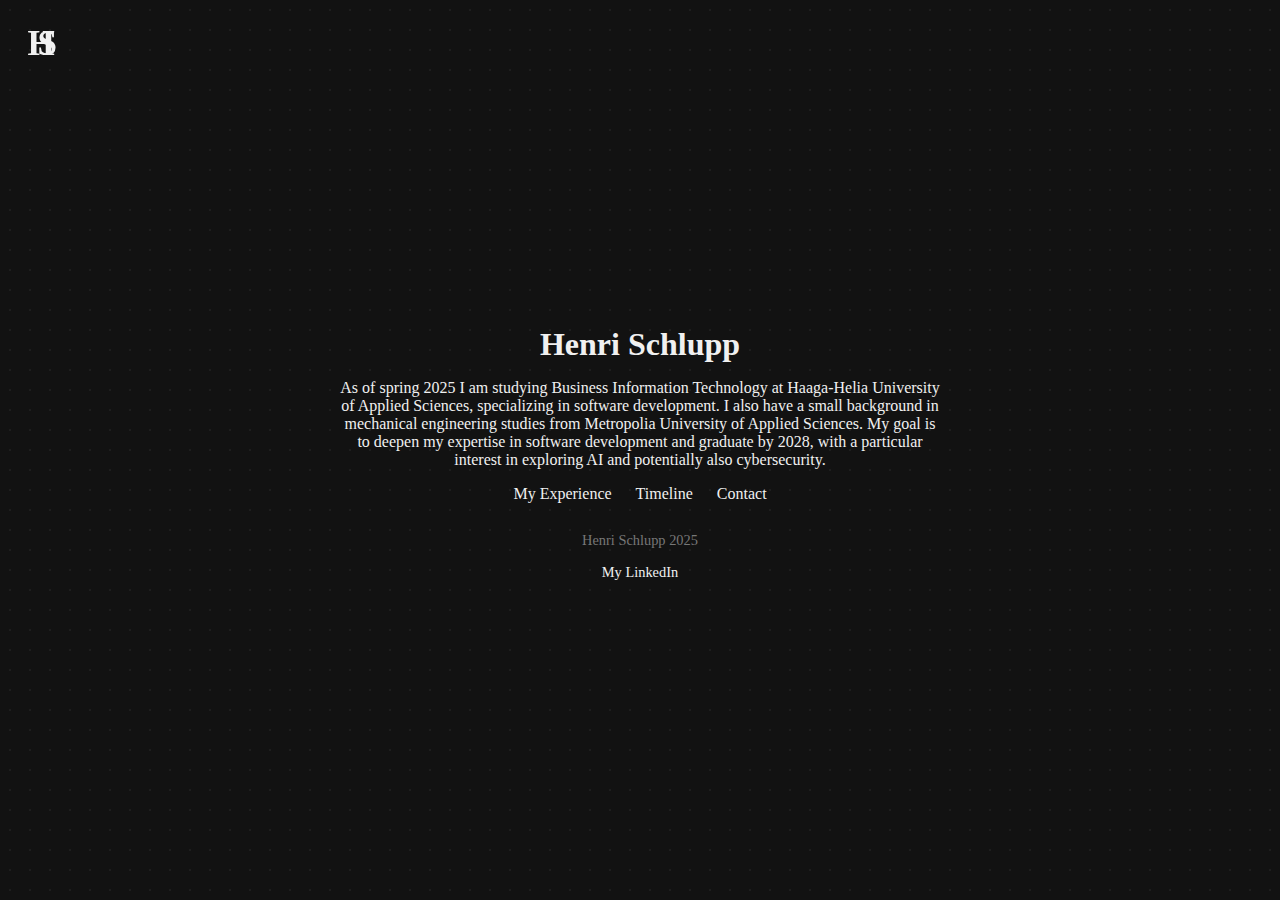
==== index.html @ 87a65edb "Update and rename WEBHOME.html to index.html" ====
<!DOCTYPE html>
<html lang="en">
<head>
  <meta charset="UTF-8" />
  <meta name="viewport" content="width=device-width, initial-scale=1.0"/>
  <title>Henri Schlupp</title>
  <style>
    html, body {
      margin: 0;
      padding: 0;
      height: 100%;
      background-color: #121212;
      background-image: radial-gradient(circle, #1e1e1e 1px, transparent 1px);
      background-size: 20px 20px;
      font-family: Georgia, serif;
      color: #f0f0f0;
      display: flex;
      align-items: center;
      justify-content: center;
      text-align: center;
      position: relative;
    }

    a {
      text-decoration: none;
      color: #f0f0f0;
      transition: color 0.3s ease;
    }

    a:hover {
      color: #bbbbbb;
    }

    .logo {
      position: fixed;
      top: 20px;
      left: 20px;
      width: 50px;
      height: 50px;
    }

    .logo svg {
      width: 100%;
      height: 100%;
      fill: #f0f0f0;
    }

    main {
      max-width: 600px;
    }

    h1 {
      font-size: 2em;
      margin-bottom: 0.5em;
    }

    nav a {
      display: inline-block;
      margin: 0 10px;
      text-decoration: none;
      color: #f0f0f0;
      font-size: 1em;
      transition: color 0.3s ease;
    }

    nav a:hover {
      color: #bbbbbb;
    }

    footer {
      margin-top: 2em;
      font-size: 0.9em;
      color: #777;
    }
  </style>
</head>
<body>
  <!-- Logo -->
  <div class="logo">
    <svg viewBox="0 0 100 100" xmlns="http://www.w3.org/2000/svg">
      <text x="15" y="70" font-family="Georgia, serif" font-size="70" font-weight="bold">H</text>
      <text x="35" y="70" font-family="Georgia, serif" font-size="70" font-weight="bold">S</text>
    </svg>
  </div>

  <main>
    <h1>Henri Schlupp</h1>
    <p>As of spring 2025 I am studying Business Information Technology at Haaga-Helia University of Applied Sciences, specializing in software development. I also have a small background in mechanical engineering studies from Metropolia University of Applied Sciences. My goal is to deepen my expertise in software development and graduate by 2028, with a particular interest in exploring AI and potentially also cybersecurity.</p>
    <nav>
      <a href="#about">My Experience</a>
      <a href="#projects">Timeline</a>
      <a href="#contact">Contact</a>
    </nav>
    <footer>
      <p>Henri Schlupp 2025</p>
      <p>
        <a href="https://www.linkedin.com/in/henrischlupp/" target="_blank" style="color: #f0f0f0; text-decoration: none;">My LinkedIn</a>
      </p>
    </footer>
  </main>
</body>
</html>
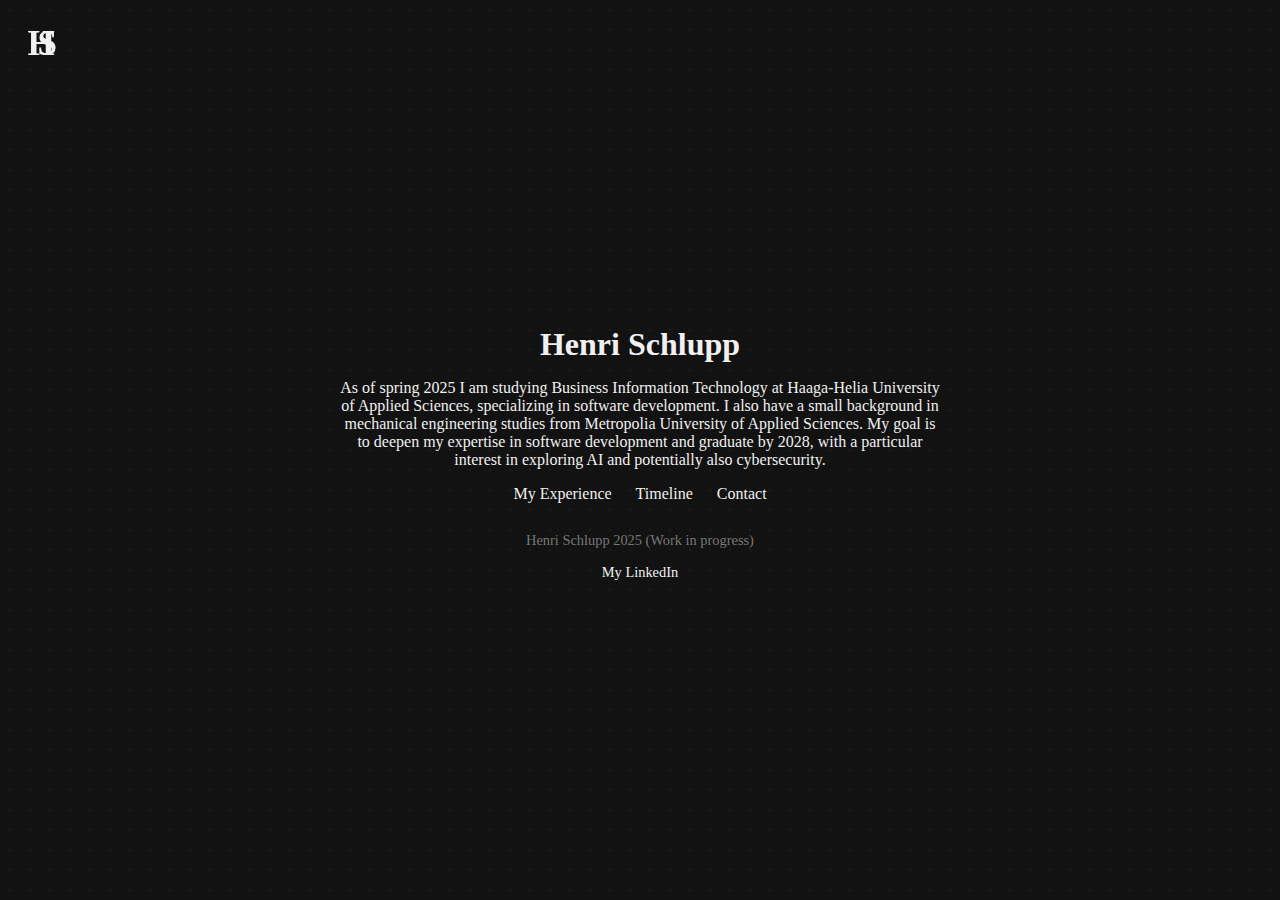
==== commit 0d648614: "trigger redeploy" ====
--- a/index.html
+++ b/index.html
@@ -92,7 +92,7 @@
       <a href="#contact">Contact</a>
     </nav>
     <footer>
-      <p>Henri Schlupp 2025</p>
+      <p>Henri Schlupp 2025 (Work in progress)</p>
       <p>
         <a href="https://www.linkedin.com/in/henrischlupp/" target="_blank" style="color: #f0f0f0; text-decoration: none;">My LinkedIn</a>
       </p>
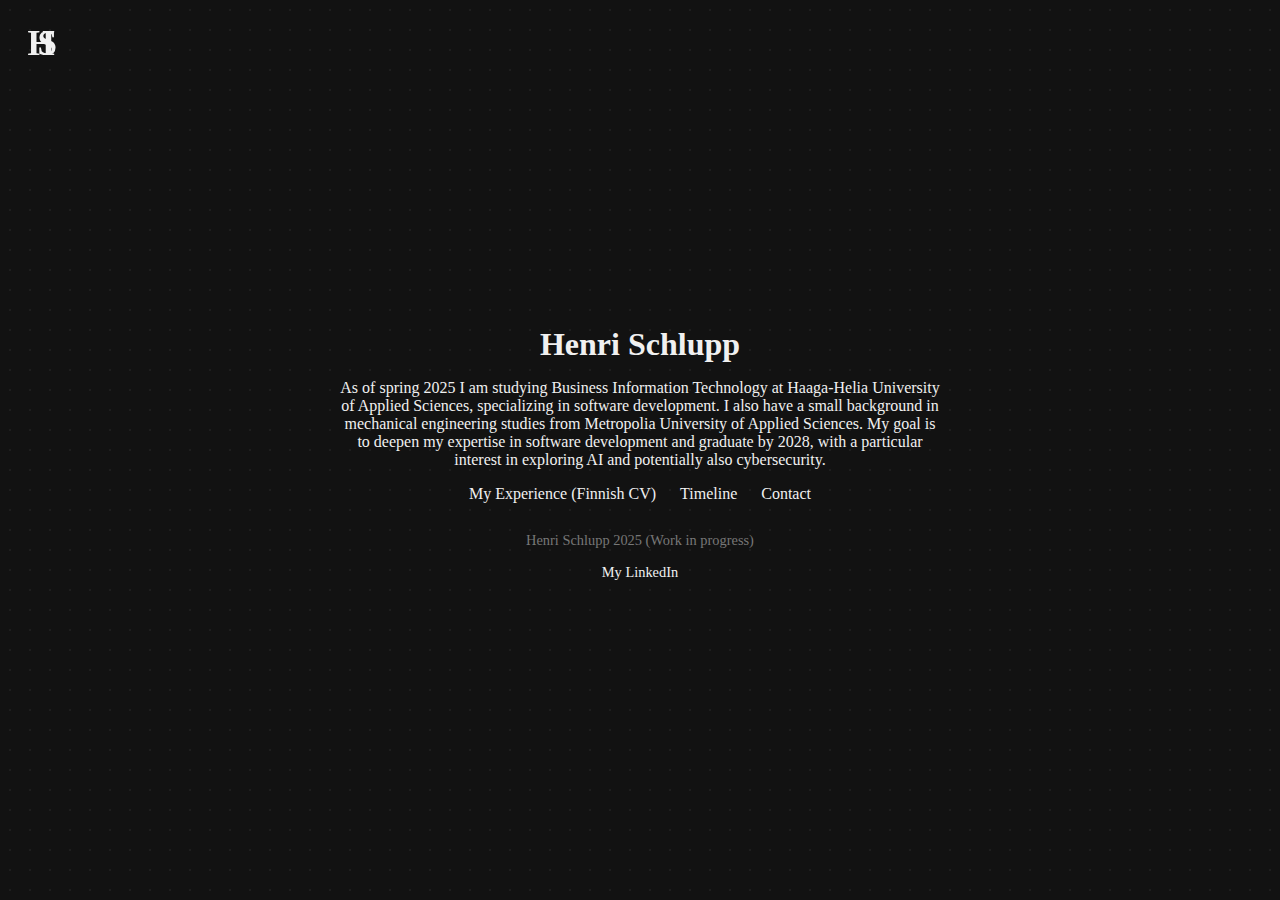
==== commit 0d62f8da: "adding a link to my cv" ====
--- a/index.html
+++ b/index.html
@@ -87,7 +87,8 @@
     <h1>Henri Schlupp</h1>
     <p>As of spring 2025 I am studying Business Information Technology at Haaga-Helia University of Applied Sciences, specializing in software development. I also have a small background in mechanical engineering studies from Metropolia University of Applied Sciences. My goal is to deepen my expertise in software development and graduate by 2028, with a particular interest in exploring AI and potentially also cybersecurity.</p>
     <nav>
-      <a href="#about">My Experience</a>
+      <a href="cv.pdf" target="_blank">My Experience (Finnish CV)</a>
+
       <a href="#projects">Timeline</a>
       <a href="#contact">Contact</a>
     </nav>
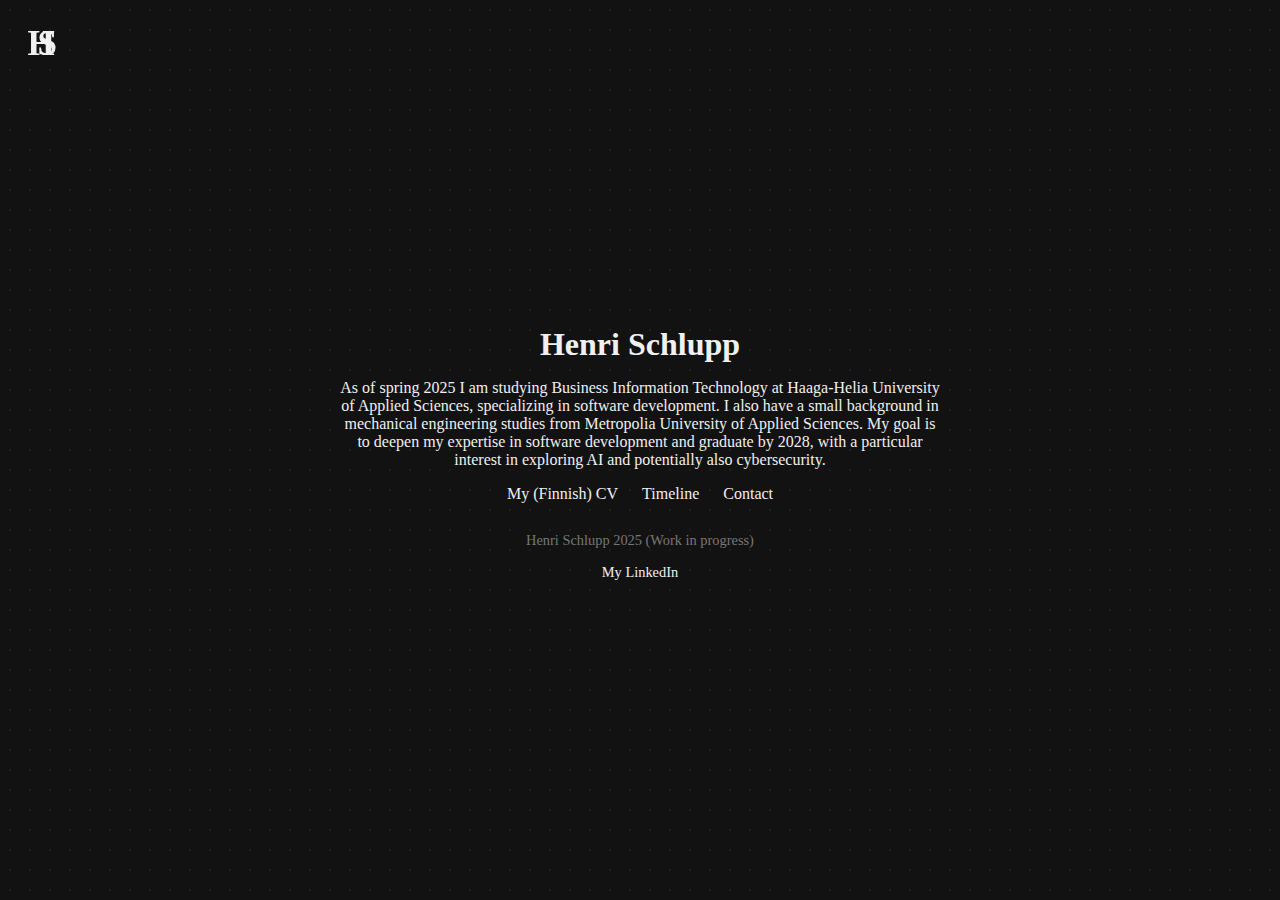
==== commit 7439c3c1: "extra security to pdf link" ====
--- a/index.html
+++ b/index.html
@@ -87,8 +87,7 @@
     <h1>Henri Schlupp</h1>
     <p>As of spring 2025 I am studying Business Information Technology at Haaga-Helia University of Applied Sciences, specializing in software development. I also have a small background in mechanical engineering studies from Metropolia University of Applied Sciences. My goal is to deepen my expertise in software development and graduate by 2028, with a particular interest in exploring AI and potentially also cybersecurity.</p>
     <nav>
-      <a href="cv.pdf" target="_blank">My Experience (Finnish CV)</a>
-
+      <a href="cv-fi.pdf" target="_blank" rel="noopener noreferrer">My (Finnish) CV</a>
       <a href="#projects">Timeline</a>
       <a href="#contact">Contact</a>
     </nav>
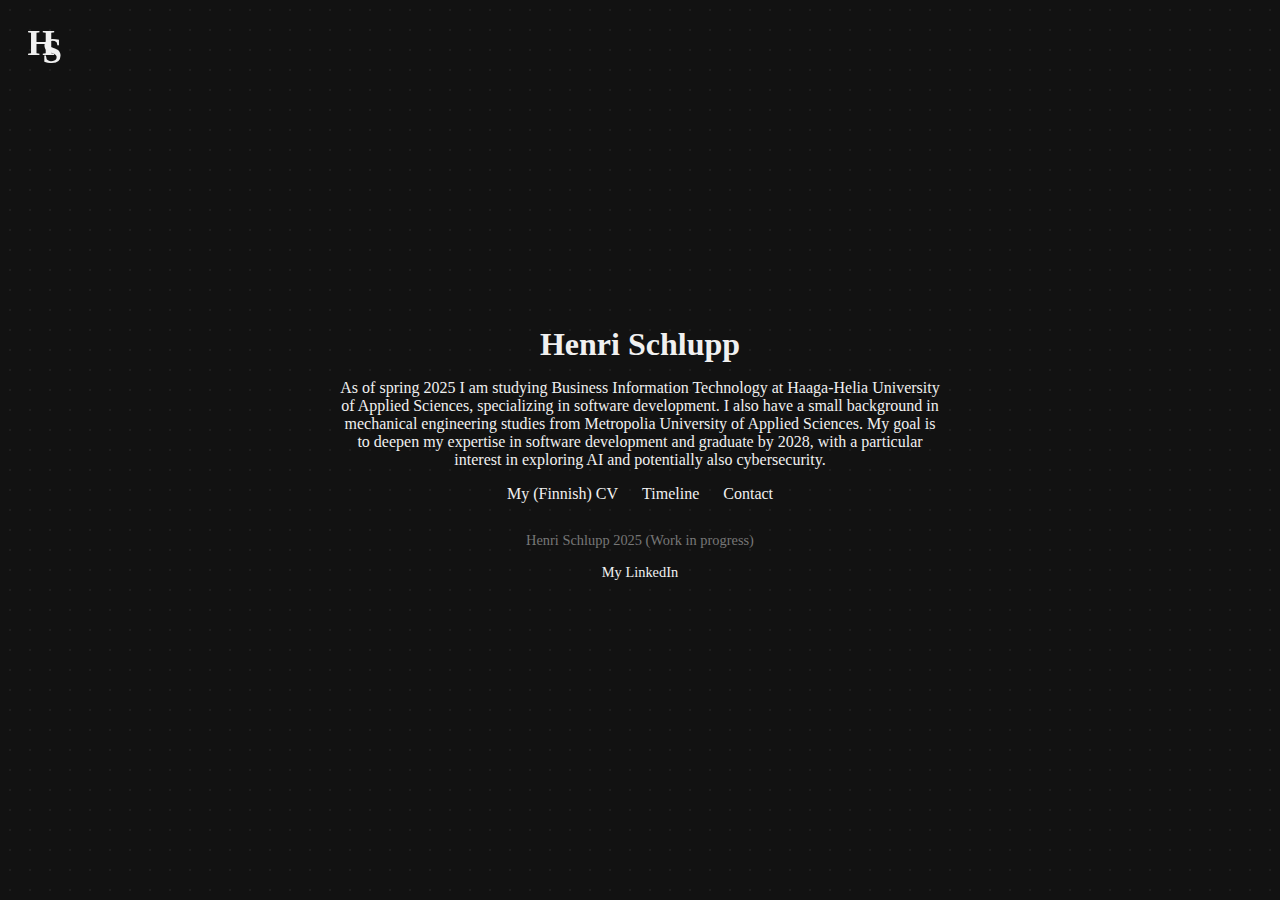
==== commit 86e6149a: "pushing all files" ====
--- a/index.html
+++ b/index.html
@@ -79,7 +79,7 @@
   <div class="logo">
     <svg viewBox="0 0 100 100" xmlns="http://www.w3.org/2000/svg">
       <text x="15" y="70" font-family="Georgia, serif" font-size="70" font-weight="bold">H</text>
-      <text x="35" y="70" font-family="Georgia, serif" font-size="70" font-weight="bold">S</text>
+      <text x="45" y="85" font-family="Georgia, serif" font-size="70" font-weight="bold">S</text>
     </svg>
   </div>
 
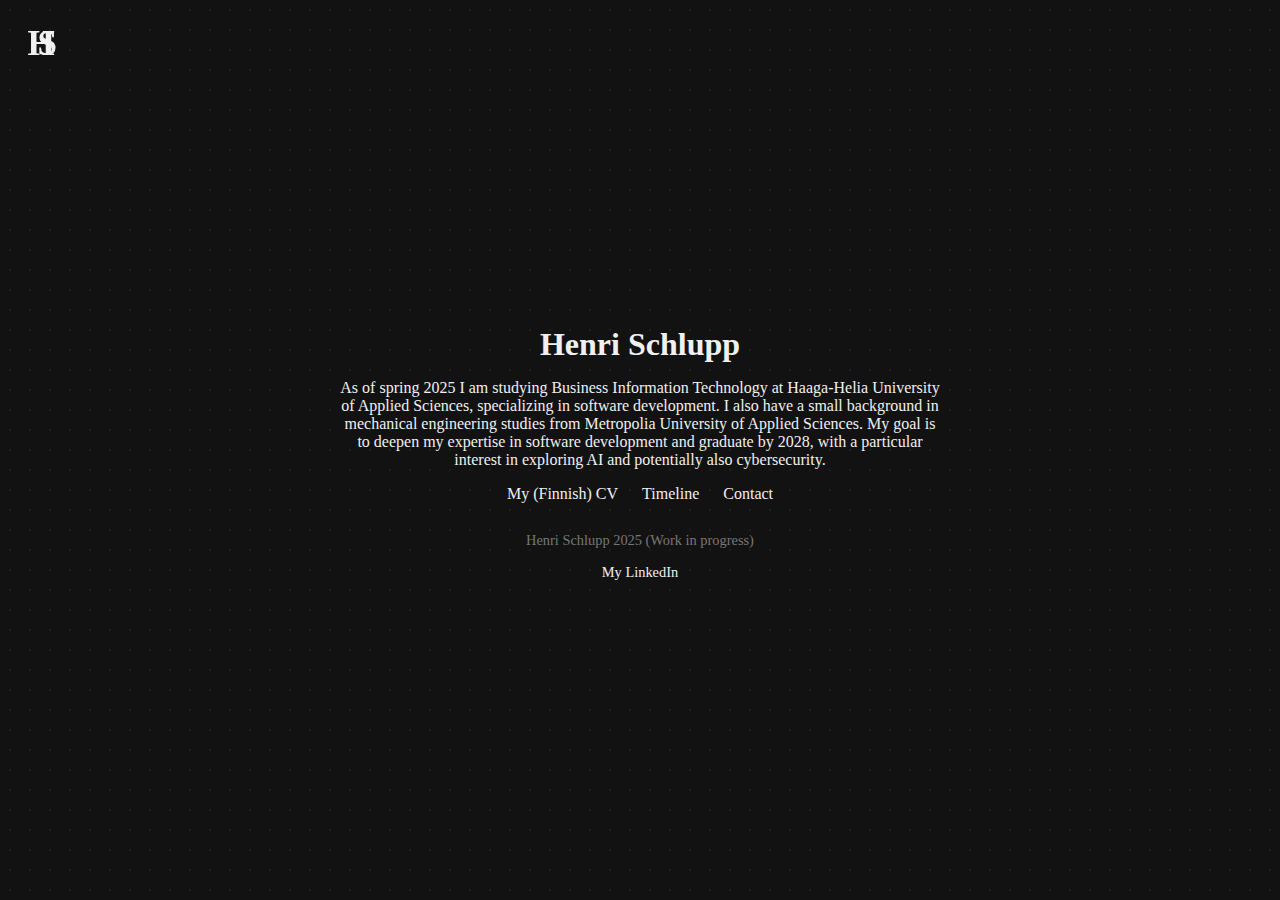
==== commit 38d75031: "modifications to all" ====
--- a/index.html
+++ b/index.html
@@ -4,99 +4,32 @@
   <meta charset="UTF-8" />
   <meta name="viewport" content="width=device-width, initial-scale=1.0"/>
   <title>Henri Schlupp</title>
-  <style>
-    html, body {
-      margin: 0;
-      padding: 0;
-      height: 100%;
-      background-color: #121212;
-      background-image: radial-gradient(circle, #1e1e1e 1px, transparent 1px);
-      background-size: 20px 20px;
-      font-family: Georgia, serif;
-      color: #f0f0f0;
-      display: flex;
-      align-items: center;
-      justify-content: center;
-      text-align: center;
-      position: relative;
-    }
-
-    a {
-      text-decoration: none;
-      color: #f0f0f0;
-      transition: color 0.3s ease;
-    }
-
-    a:hover {
-      color: #bbbbbb;
-    }
-
-    .logo {
-      position: fixed;
-      top: 20px;
-      left: 20px;
-      width: 50px;
-      height: 50px;
-    }
-
-    .logo svg {
-      width: 100%;
-      height: 100%;
-      fill: #f0f0f0;
-    }
-
-    main {
-      max-width: 600px;
-    }
-
-    h1 {
-      font-size: 2em;
-      margin-bottom: 0.5em;
-    }
-
-    nav a {
-      display: inline-block;
-      margin: 0 10px;
-      text-decoration: none;
-      color: #f0f0f0;
-      font-size: 1em;
-      transition: color 0.3s ease;
-    }
-
-    nav a:hover {
-      color: #bbbbbb;
-    }
-
-    footer {
-      margin-top: 2em;
-      font-size: 0.9em;
-      color: #777;
-    }
-  </style>
+  <link rel="stylesheet" href="style.css" />
 </head>
 <body>
-  <!-- Logo -->
   <div class="logo">
     <svg viewBox="0 0 100 100" xmlns="http://www.w3.org/2000/svg">
       <text x="15" y="70" font-family="Georgia, serif" font-size="70" font-weight="bold">H</text>
-      <text x="45" y="85" font-family="Georgia, serif" font-size="70" font-weight="bold">S</text>
+      <text x="35" y="70" font-family="Georgia, serif" font-size="70" font-weight="bold">S</text>
     </svg>
   </div>
 
   <main>
-    <h1>Henri Schlupp</h1>
-    <p>As of spring 2025 I am studying Business Information Technology at Haaga-Helia University of Applied Sciences, specializing in software development. I also have a small background in mechanical engineering studies from Metropolia University of Applied Sciences. My goal is to deepen my expertise in software development and graduate by 2028, with a particular interest in exploring AI and potentially also cybersecurity.</p>
+    <h1 class="reveal">Henri Schlupp</h1>
+    <p class="reveal">As of spring 2025 I am studying Business Information Technology at Haaga-Helia University of Applied Sciences, specializing in software development. I also have a small background in mechanical engineering studies from Metropolia University of Applied Sciences. My goal is to deepen my expertise in software development and graduate by 2028, with a particular interest in exploring AI and potentially also cybersecurity.</p>
+
     <nav>
-      <a href="cv-fi.pdf" target="_blank" rel="noopener noreferrer">My (Finnish) CV</a>
-      <a href="#projects">Timeline</a>
-      <a href="#contact">Contact</a>
+      <a href="cv-fi.pdf" target="_blank">My (Finnish) CV</a>
+      <a href="timeline.html">Timeline</a>
+      <a href="contact.html">Contact</a>
     </nav>
+
     <footer>
       <p>Henri Schlupp 2025 (Work in progress)</p>
-      <p>
-        <a href="https://www.linkedin.com/in/henrischlupp/" target="_blank" style="color: #f0f0f0; text-decoration: none;">My LinkedIn</a>
-      </p>
+      <p><a href="https://www.linkedin.com/in/henrischlupp/" target="_blank">My LinkedIn</a></p>
     </footer>
   </main>
+
+  <script src="script.js"></script>
 </body>
 </html>
--- a/style.css
+++ b/style.css
@@ -0,0 +1,106 @@
+/* Base styles */
+html, body {
+    margin: 0;
+    padding: 0;
+    height: 100%;
+    background-color: #121212;
+    background-image: radial-gradient(circle, #1e1e1e 1px, transparent 1px);
+    background-size: 20px 20px;
+    font-family: Georgia, serif;
+    color: #f0f0f0;
+    display: flex;
+    align-items: center;
+    justify-content: center;
+    text-align: center;
+    position: relative;
+    flex-direction: column;
+  }
+  
+  main {
+    max-width: 600px;
+    padding: 20px;
+  }
+  
+  h1 {
+    font-size: 2em;
+    margin-bottom: 0.5em;
+  }
+  
+  a {
+    color: #f0f0f0;
+    text-decoration: none;
+    transition: color 0.3s ease;
+  }
+  
+  a:hover {
+    color: #bbbbbb;
+  }
+  
+  nav a {
+    margin: 0 10px;
+  }
+  
+  footer {
+    margin-top: 2em;
+    font-size: 0.9em;
+    color: #777;
+  }
+  
+  /* Logo */
+  .logo {
+    position: fixed;
+    top: 20px;
+    left: 20px;
+    width: 50px;
+    height: 50px;
+  }
+  .logo svg {
+    width: 100%;
+    height: 100%;
+    fill: #f0f0f0;
+  }
+  
+  /* Timeline list */
+  .timeline {
+    list-style: none;
+    padding: 0;
+    text-align: left;
+  }
+  .timeline li {
+    margin-bottom: 1em;
+  }
+  
+  /* Reveal animation */
+  .reveal {
+    opacity: 0;
+    transform: translateY(20px);
+    transition: all 0.6s ease;
+  }
+  .reveal.active {
+    opacity: 1;
+    transform: none;
+  }
+  
+  /* Responsive adjustments */
+  @media (max-width: 600px) {
+    body {
+      padding: 20px;
+    }
+  
+    nav a {
+      display: block;
+      margin: 10px 0;
+    }
+  
+    .logo {
+      top: 10px;
+      left: 10px;
+      width: 40px;
+      height: 40px;
+    }
+  
+    h1 {
+      font-size: 1.6em;
+    }
+  }
+  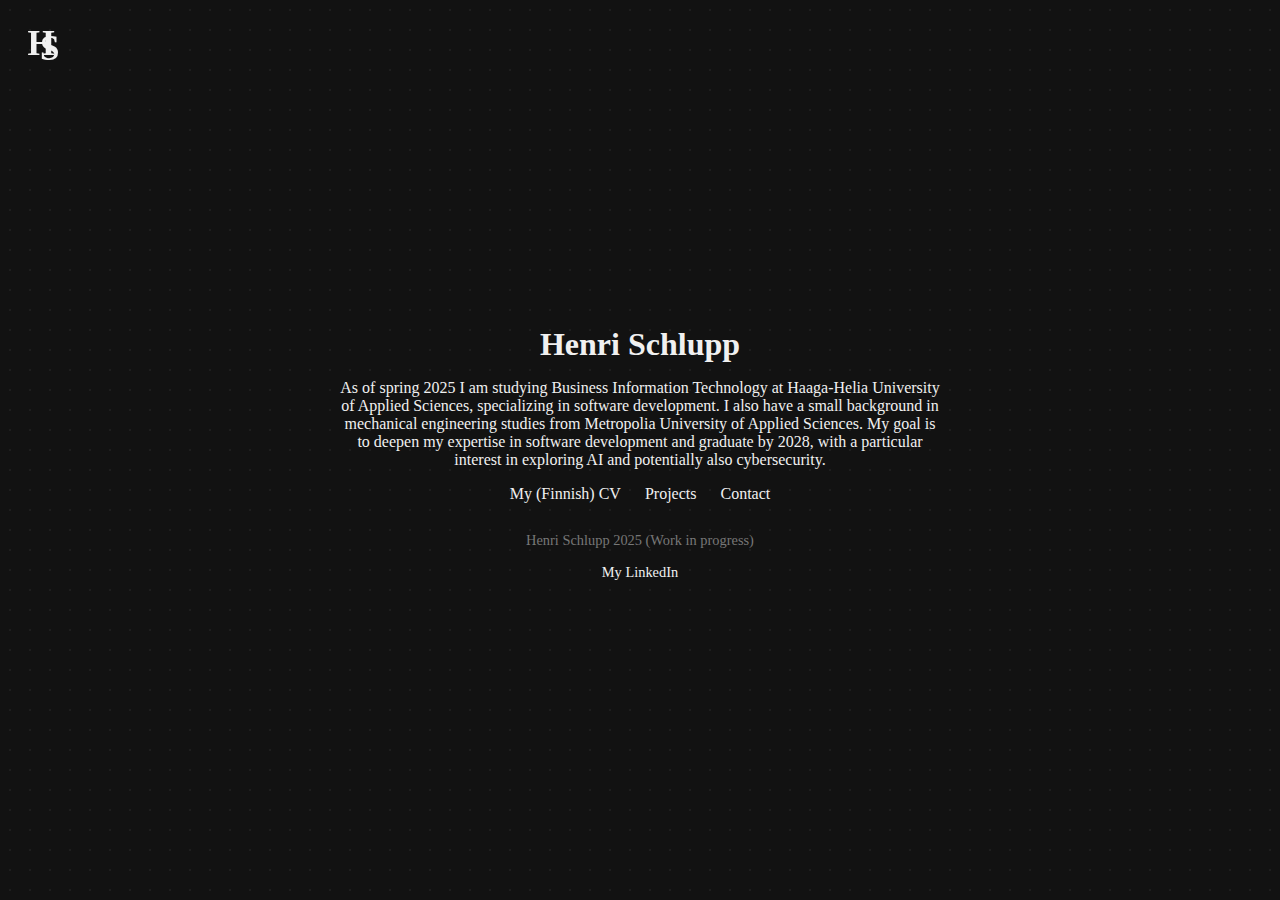
==== commit f56dd492: "change of plan 00" ====
--- a/index.html
+++ b/index.html
@@ -10,7 +10,7 @@
   <div class="logo">
     <svg viewBox="0 0 100 100" xmlns="http://www.w3.org/2000/svg">
       <text x="15" y="70" font-family="Georgia, serif" font-size="70" font-weight="bold">H</text>
-      <text x="35" y="70" font-family="Georgia, serif" font-size="70" font-weight="bold">S</text>
+      <text x="40" y="80" font-family="Georgia, serif" font-size="70" font-weight="bold">S</text>
     </svg>
   </div>
 
@@ -20,7 +20,7 @@
 
     <nav>
       <a href="cv-fi.pdf" target="_blank">My (Finnish) CV</a>
-      <a href="timeline.html">Timeline</a>
+      <a href="projects.html">Projects</a>
       <a href="contact.html">Contact</a>
     </nav>
 
